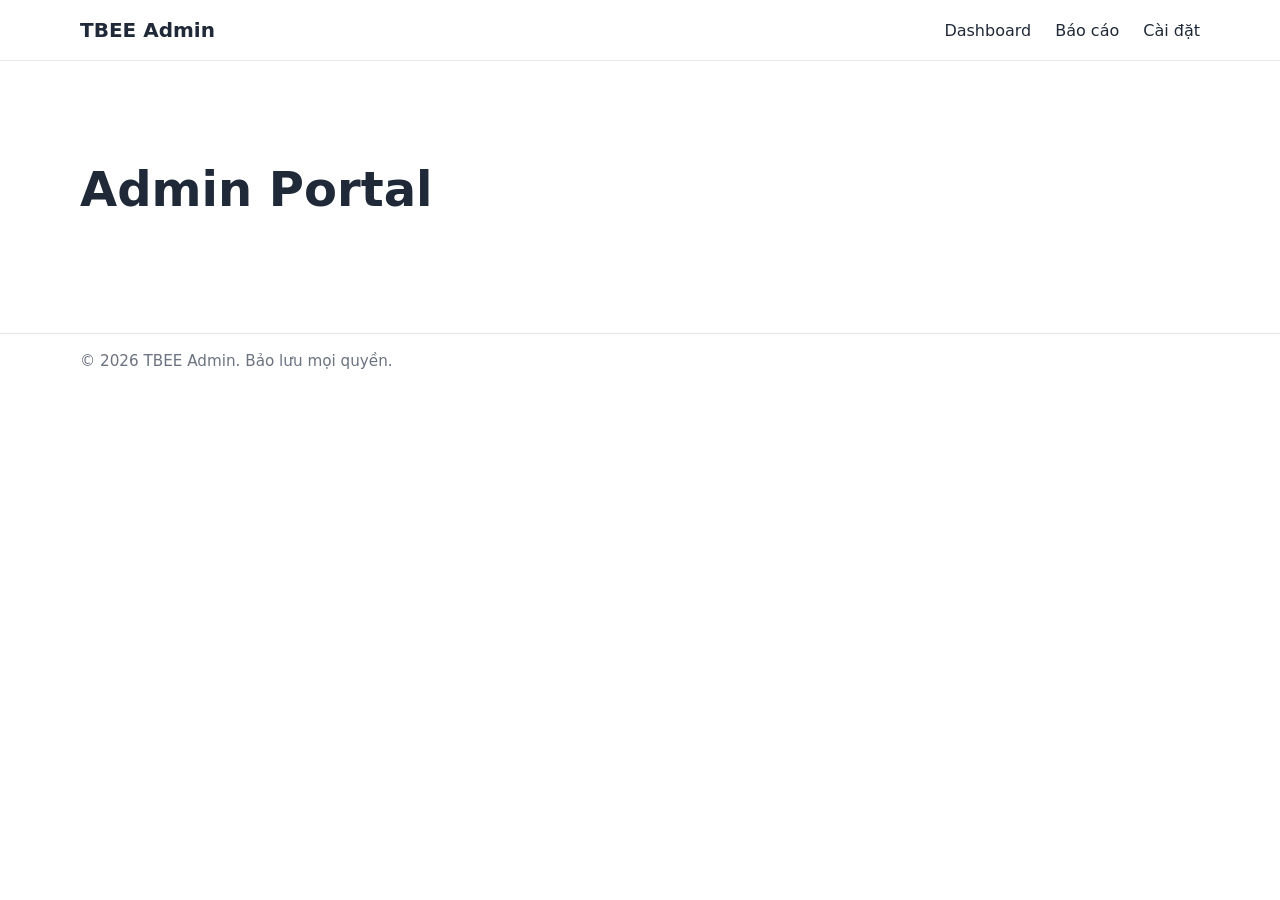
==== frontend/admin.html @ c52d5c3c "create base html layouts and css theme" ====
﻿<!DOCTYPE html>
<html lang="vi">

<head>
    <meta charset="UTF-8">
    <meta name="viewport" content="width=device-width, initial-scale=1.0">
    <title>TBEE Admin Portal</title>
    <link rel="stylesheet" href="css/style.css">
</head>

<body>
    <header class="site-header">
        <div class="container">
            <div class="brand">TBEE Admin</div>
            <nav class="site-nav">
                <a href="#">Dashboard</a>
                <a href="#">Báo cáo</a>
                <a href="#">Cài đặt</a>
            </nav>
        </div>
    </header>

    <main class="page-content">
        <div class="container">
            <h1>Admin Portal</h1>
            <p></p>
        </div>
    </main>

    <footer class="site-footer">
        <div class="container">
            <p>&copy; 2026 TBEE Admin. Bảo lưu mọi quyền.</p>
        </div>
    </footer>
</body>

</html>
---- frontend/css/style.css ----
﻿:root {
    --bg: #ffffff;
    --text: #1f2937;
    --muted: #6b7280;
    --border: #e5e7eb;
    --accent: #0f172a;
}

* {
    margin: 0;
    padding: 0;
    box-sizing: border-box;
}

html,
body {
    min-height: 100%;
}

body {
    font-family: "Be Vietnam Pro", system-ui, -apple-system, BlinkMacSystemFont, "Segoe UI", sans-serif;
    background: var(--bg);
    color: var(--text);
}

.container {
    width: min(1120px, calc(100% - 40px));
    margin: 0 auto;
}

.site-header,
.site-footer {
    background: #ffffff;
    border-bottom: 1px solid var(--border);
    padding: 18px 0;
}

.site-footer {
    border-top: 1px solid var(--border);
    border-bottom: none;
    margin-top: 40px;
}

.brand {
    font-size: 1.25rem;
    font-weight: 700;
}

.site-nav {
    display: flex;
    gap: 24px;
    flex-wrap: wrap;
    align-items: center;
}

.site-nav a {
    color: var(--text);
    text-decoration: none;
    font-weight: 500;
}

.site-nav a:hover {
    color: var(--accent);
}

.site-header .container,
.site-footer .container {
    display: flex;
    justify-content: space-between;
    align-items: center;
    gap: 20px;
}

.page-content {
    padding: 100px 0 60px;
}

.page-content h1 {
    font-size: clamp(2rem, 4vw, 3rem);
    margin-bottom: 16px;
}

.page-content p {
    color: var(--muted);
    line-height: 1.8;
    max-width: 720px;
}

.site-footer p {
    color: var(--muted);
    font-size: 0.95rem;
}

@media (max-width: 720px) {
    .site-header .container,
    .site-footer .container {
        flex-direction: column;
        align-items: flex-start;
    }

    .site-nav {
        gap: 16px;
    }

    .page-content {
        padding: 80px 0 40px;
    }
}
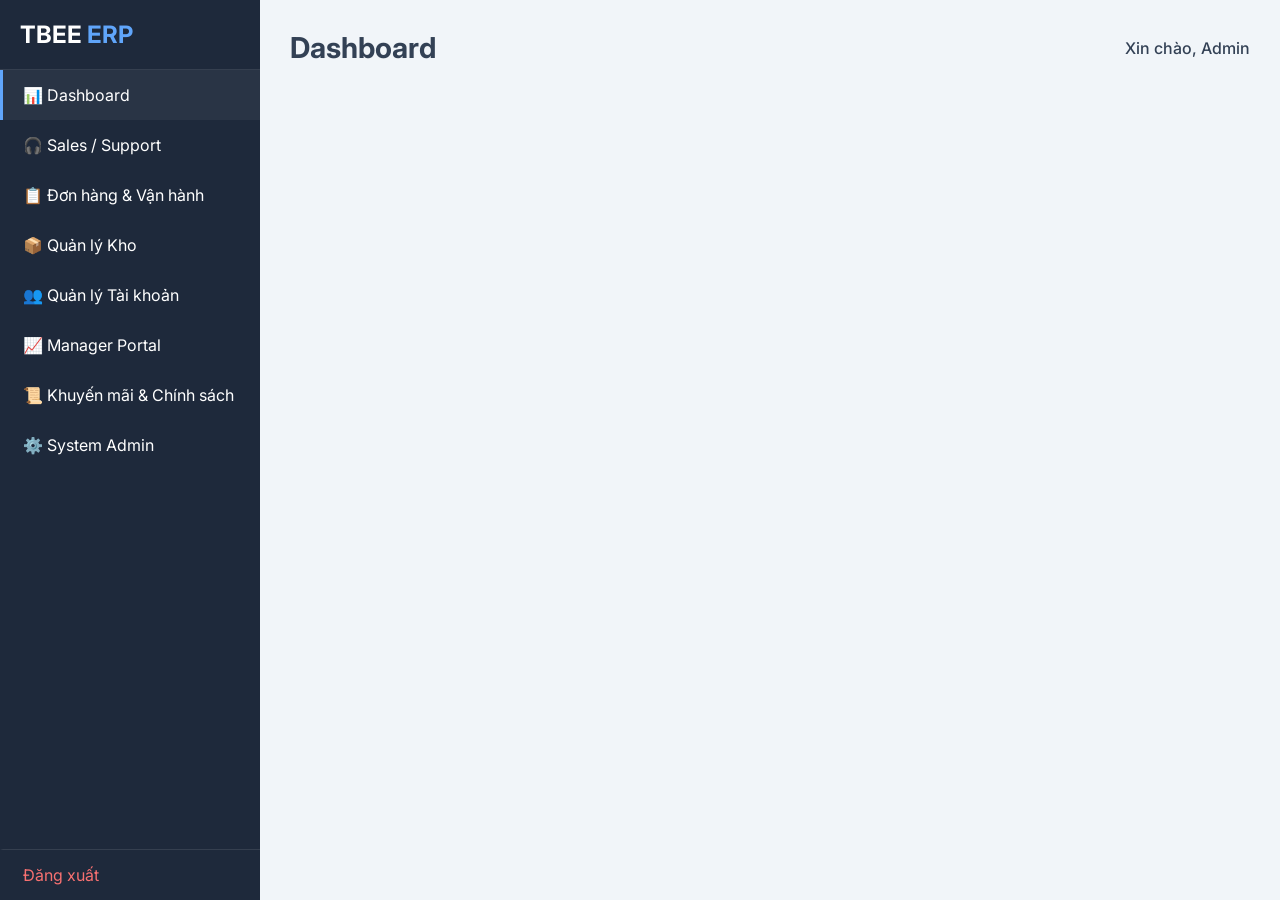
==== commit 5d7b802b: "setup admin portal sidebar" ====
--- a/frontend/admin.html
+++ b/frontend/admin.html
@@ -3,35 +3,152 @@
 
 <head>
     <meta charset="UTF-8">
-    <meta name="viewport" content="width=device-width, initial-scale=1.0">
-    <title>TBEE Admin Portal</title>
-    <link rel="stylesheet" href="css/style.css">
+    <title>TBEE Admin Portal | ERP System</title>
+    <style>
+        @import url('https://fonts.googleapis.com/css2?family=Inter:wght@300;400;500;600;700&display=swap');
+
+        :root {
+            --bg: #f1f5f9;
+            --sidebar: #1e293b;
+            --accent: #2563eb;
+            --text: #334155;
+        }
+
+        * {
+            margin: 0;
+            padding: 0;
+            box-sizing: border-box;
+            font-family: 'Inter', sans-serif;
+        }
+
+        body {
+            display: flex;
+            height: 100vh;
+            background: var(--bg);
+            color: var(--text);
+        }
+
+        .sidebar {
+            width: 260px;
+            background: var(--sidebar);
+            color: white;
+            display: flex;
+            flex-direction: column;
+        }
+
+        .logo {
+            padding: 20px;
+            font-size: 1.5rem;
+            font-weight: 700;
+            border-bottom: 1px solid rgba(255, 255, 255, 0.1);
+        }
+
+        .logo span {
+            color: #60a5fa;
+        }
+
+        .nav-item {
+            padding: 15px 20px;
+            cursor: pointer;
+            transition: 0.2s;
+            border-left: 3px solid transparent;
+        }
+
+        .nav-item:hover,
+        .nav-item.active {
+            background: rgba(255, 255, 255, 0.05);
+            border-left-color: #60a5fa;
+        }
+
+        .main {
+            flex: 1;
+            padding: 30px;
+            overflow-y: auto;
+        }
+
+        .header {
+            display: flex;
+            justify-content: space-between;
+            margin-bottom: 30px;
+        }
+
+        .header h1 {
+            font-size: 1.8rem;
+        }
+
+        .user-info {
+            display: flex;
+            align-items: center;
+            gap: 10px;
+            font-weight: 500;
+        }
+
+        .section {
+            display: none;
+        }
+
+        .section.active {
+            display: block;
+        }
+    </style>
 </head>
 
 <body>
-    <header class="site-header">
-        <div class="container">
-            <div class="brand">TBEE Admin</div>
-            <nav class="site-nav">
-                <a href="#">Dashboard</a>
-                <a href="#">Báo cáo</a>
-                <a href="#">Cài đặt</a>
-            </nav>
+    <div class="sidebar">
+        <div class="logo">TBEE <span>ERP</span></div>
+        <div class="nav-item active" id="nav-dashboard" onclick="switchTab('dashboard')">📊 Dashboard</div>
+        <div class="nav-item" id="nav-sales" onclick="switchTab('sales')">🎧 Sales / Support</div>
+        <div class="nav-item" id="nav-ops" onclick="switchTab('ops')">📋 Đơn hàng & Vận hành</div>
+        <div class="nav-item" id="nav-inventory" onclick="switchTab('inventory')">📦 Quản lý Kho</div>
+        <div class="nav-item" id="nav-users" onclick="switchTab('users')">👥 Quản lý Tài khoản</div>
+        <div class="nav-item" id="nav-manager" onclick="switchTab('manager')">📈 Manager Portal</div>
+        <div class="nav-item" id="nav-policies" onclick="switchTab('policies')">📜 Khuyến mãi & Chính sách</div>
+        <div class="nav-item" id="nav-sysadmin" onclick="switchTab('sysadmin')">⚙️ System Admin</div>
+        <div class="nav-item" onclick="logout()"
+            style="margin-top: auto; border-top: 1px solid rgba(255,255,255,0.1); color: #f87171;">Đăng xuất</div>
+    </div>
+
+    <div class="main">
+        <div class="header">
+            <h1 id="pageTitle">Dashboard</h1>
+            <div class="user-info" id="userInfoText">Xin chào, Admin</div>
         </div>
-    </header>
 
-    <main class="page-content">
-        <div class="container">
-            <h1>Admin Portal</h1>
-            <p></p>
-        </div>
-    </main>
+        <div id="dashboard" class="section active"></div>
+        <div id="sales" class="section"></div>
+        <div id="ops" class="section"></div>
+        <div id="inventory" class="section"></div>
+        <div id="users" class="section"></div>
+        <div id="manager" class="section"></div>
+        <div id="policies" class="section"></div>
+        <div id="sysadmin" class="section"></div>
+    </div>
 
-    <footer class="site-footer">
-        <div class="container">
-            <p>&copy; 2026 TBEE Admin. Bảo lưu mọi quyền.</p>
-        </div>
-    </footer>
+    <script>
+        function switchTab(tabId) {
+            document.querySelectorAll('.section').forEach(s => s.classList.remove('active'));
+            document.querySelectorAll('.nav-item').forEach(n => n.classList.remove('active'));
+
+            const section = document.getElementById(tabId);
+            const nav = document.getElementById(`nav-${tabId}`);
+
+            if (section) section.classList.add('active');
+            if (nav) nav.classList.add('active');
+
+            const titles = {
+                'dashboard': 'Dashboard', 'sales': 'Sales Portal',
+                'ops': 'Operations', 'inventory': 'Quản lý Kho',
+                'users': 'Quản lý Tài khoản', 'manager': 'Manager Portal',
+                'policies': 'Quản lý Chính sách', 'sysadmin': 'System Admin'
+            };
+            document.getElementById('pageTitle').innerText = titles[tabId] || 'Admin';
+        }
+
+        function logout() {
+            localStorage.removeItem('jwt_token');
+            window.location.href = 'index.html';
+        }
+    </script>
 </body>
 
-</html>
+</html>
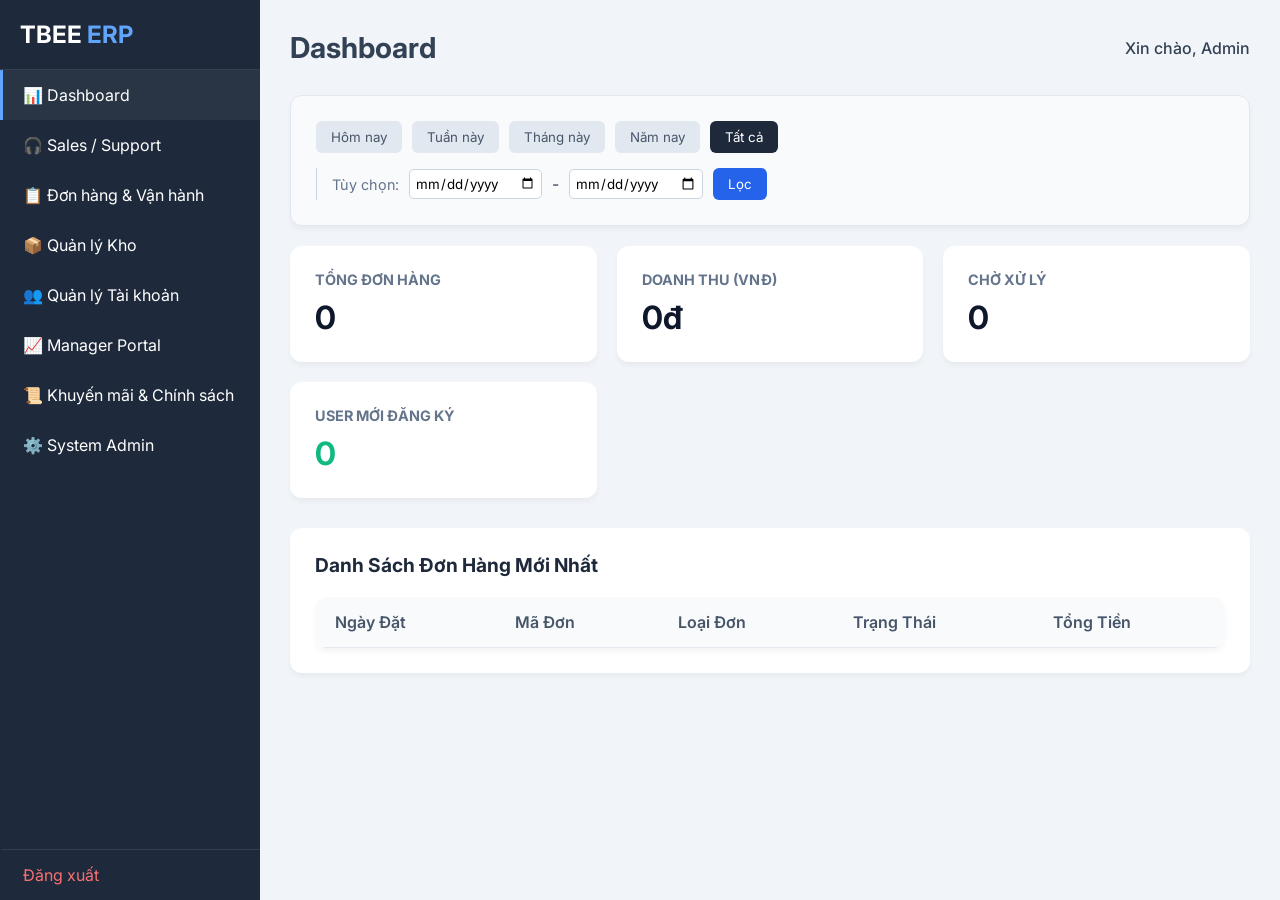
==== commit 4531f06e: "display user growth widget on dashboard" ====
--- a/frontend/admin.html
+++ b/frontend/admin.html
@@ -89,6 +89,71 @@
 
         .section.active {
             display: block;
+        }
+
+        .grid {
+            display: grid;
+            grid-template-columns: repeat(auto-fit, minmax(300px, 1fr));
+            gap: 20px;
+            margin-bottom: 30px;
+        }
+
+        .card {
+            background: white;
+            padding: 25px;
+            border-radius: 12px;
+            box-shadow: 0 4px 6px -1px rgba(0, 0, 0, 0.05);
+        }
+
+        .card h3 {
+            font-size: 0.9rem;
+            color: #64748b;
+            text-transform: uppercase;
+            margin-bottom: 10px;
+        }
+
+        .card .value {
+            font-size: 2rem;
+            font-weight: 700;
+            color: #0f172a;
+        }
+
+        table {
+            width: 100%;
+            background: white;
+            border-radius: 12px;
+            border-collapse: collapse;
+            overflow: hidden;
+            box-shadow: 0 4px 6px -1px rgba(0, 0, 0, 0.05);
+        }
+
+        th,
+        td {
+            padding: 15px 20px;
+            text-align: left;
+            border-bottom: 1px solid #e2e8f0;
+        }
+
+        th {
+            background: #f8fafc;
+            font-weight: 600;
+            color: #475569;
+        }
+
+        .badge {
+            padding: 5px 10px;
+            border-radius: 20px;
+            font-size: 0.8rem;
+            font-weight: 600;
+        }
+
+        .btn {
+            padding: 6px 12px;
+            background: var(--accent);
+            color: white;
+            border: none;
+            border-radius: 6px;
+            cursor: pointer;
         }
     </style>
 </head>
@@ -114,14 +179,124 @@
             <div class="user-info" id="userInfoText">Xin chào, Admin</div>
         </div>
 
-        <div id="dashboard" class="section active"></div>
+        <div id="dashboard" class="section active">
+            <div class="card"
+                style="margin-bottom: 20px; display: flex; flex-wrap: wrap; gap: 15px; align-items: center; background: #f8fafc; border: 1px solid #e2e8f0;">
+                <div style="display: flex; gap: 10px;" id="dashboardFilterBtns">
+                    <button class="btn" style="background: #e2e8f0; color: #475569; padding: 8px 15px;"
+                        onclick="filterDashboard('1d', this)">Hôm nay</button>
+                    <button class="btn" style="background: #e2e8f0; color: #475569; padding: 8px 15px;"
+                        onclick="filterDashboard('1w', this)">Tuần này</button>
+                    <button class="btn" style="background: #e2e8f0; color: #475569; padding: 8px 15px;"
+                        onclick="filterDashboard('1m', this)">Tháng này</button>
+                    <button class="btn" style="background: #e2e8f0; color: #475569; padding: 8px 15px;"
+                        onclick="filterDashboard('1y', this)">Năm nay</button>
+                    <button class="btn" style="background: #1e293b; color: white; padding: 8px 15px;"
+                        onclick="filterDashboard('all', this)">Tất cả</button>
+                </div>
+                <div
+                    style="display: flex; align-items: center; gap: 10px; border-left: 1px solid #cbd5e1; padding-left: 15px;">
+                    <span style="font-size: 0.9rem; color: #64748b;">Tùy chọn:</span>
+                    <input type="date" id="filterStart"
+                        style="padding: 5px; border-radius: 5px; border: 1px solid #cbd5e1;">
+                    <span>-</span>
+                    <input type="date" id="filterEnd"
+                        style="padding: 5px; border-radius: 5px; border: 1px solid #cbd5e1;">
+                    <button class="btn" style="background: #2563eb; color: white; padding: 8px 15px;"
+                        onclick="filterDashboard('custom', this)">Lọc</button>
+                </div>
+            </div>
+
+            <div class="grid">
+                <div class="card">
+                    <h3>Tổng Đơn Hàng</h3>
+                    <div class="value" id="totalOrders">0</div>
+                </div>
+                <div class="card">
+                    <h3>Doanh Thu (VNĐ)</h3>
+                    <div class="value" id="totalRevenue">0đ</div>
+                </div>
+                <div class="card">
+                    <h3>Chờ Xử Lý</h3>
+                    <div class="value" id="pendingOrders">0</div>
+                </div>
+                <div class="card">
+                    <h3>User Mới Đăng Ký</h3>
+                    <div class="value" id="newUsersCount" style="color: #10b981;">0</div>
+                </div>
+            </div>
+
+            <div class="card">
+                <h2 style="margin-bottom: 20px; font-size: 1.2rem; color: #1e293b;">Danh Sách Đơn Hàng Mới Nhất</h2>
+                <table>
+                    <thead>
+                        <tr>
+                            <th>Ngày Đặt</th>
+                            <th>Mã Đơn</th>
+                            <th>Loại Đơn</th>
+                            <th>Trạng Thái</th>
+                            <th>Tổng Tiền</th>
+                        </tr>
+                    </thead>
+                    <tbody id="dashboardOrderTable">
+                    </tbody>
+                </table>
+            </div>
+        </div>
+
         <div id="sales" class="section"></div>
         <div id="ops" class="section"></div>
         <div id="inventory" class="section"></div>
         <div id="users" class="section"></div>
         <div id="manager" class="section"></div>
         <div id="policies" class="section"></div>
-        <div id="sysadmin" class="section"></div>
+        
+        <div id="sysadmin" class="section">
+            <div class="grid">
+                <div class="card">
+                    <h2>Cấu Hình Thanh Toán (ACB API)</h2>
+                    <div style="margin-top: 15px;">
+                        <div class="form-group" style="margin-bottom: 10px;">
+                            <label style="display: block; font-size: 0.9rem; margin-bottom: 5px;">Số Tài Khoản Nhận
+                                Tiền</label>
+                            <input type="text" id="configAcbAccount" value="23128301"
+                                style="width: 100%; padding: 8px; border: 1px solid #cbd5e1; border-radius: 4px;">
+                        </div>
+                        <div class="form-group" style="margin-bottom: 15px;">
+                            <label style="display: block; font-size: 0.9rem; margin-bottom: 5px;">Trạng Thái Polling
+                                API</label>
+                            <select id="configAcbStatus"
+                                style="width: 100%; padding: 8px; border: 1px solid #cbd5e1; border-radius: 4px;">
+                                <option value="ACTIVE">Bật (Active)</option>
+                                <option value="MAINTENANCE">Bảo trì (Maintenance)</option>
+                            </select>
+                        </div>
+                        <button class="btn" onclick="saveSysConfig()" style="background: #0f172a; width: 100%;">Lưu Cấu
+                            Hình</button>
+                    </div>
+                </div>
+            </div>
+
+            <div class="card" style="grid-column: 1 / -1; margin-top: 20px;">
+                <h2>Nhật Ký Thao Tác Hệ Thống (Audit Logs)</h2>
+                <div style="max-height: 400px; overflow-y: auto; margin-top: 15px;">
+                    <table style="font-size: 0.9rem;">
+                        <thead>
+                            <tr>
+                                <th>Thời Gian</th>
+                                <th>Tài Khoản</th>
+                                <th>Hành Động</th>
+                                <th>Module</th>
+                                <th>ID Đối Tượng</th>
+                                <th>Chi Tiết</th>
+                            </tr>
+                        </thead>
+                        <tbody id="auditLogTable">
+                        </tbody>
+                    </table>
+                </div>
+            </div>
+        </div>
     </div>
 
     <script>
@@ -142,6 +317,15 @@
                 'policies': 'Quản lý Chính sách', 'sysadmin': 'System Admin'
             };
             document.getElementById('pageTitle').innerText = titles[tabId] || 'Admin';
+
+            if (tabId === 'dashboard') {
+                if (typeof loadOrders === 'function') loadOrders();
+            }
+
+            if (tabId === 'sysadmin') {
+                if (typeof loadAuditLogs === 'function') loadAuditLogs();
+                if (typeof loadSystemConfigs === 'function') loadSystemConfigs();
+            }
         }
 
         function logout() {
@@ -149,6 +333,8 @@
             window.location.href = 'index.html';
         }
     </script>
+    <script src="js/sales.js"></script>
+    <script src="js/sysadmin.js"></script>
 </body>
 
 </html>
